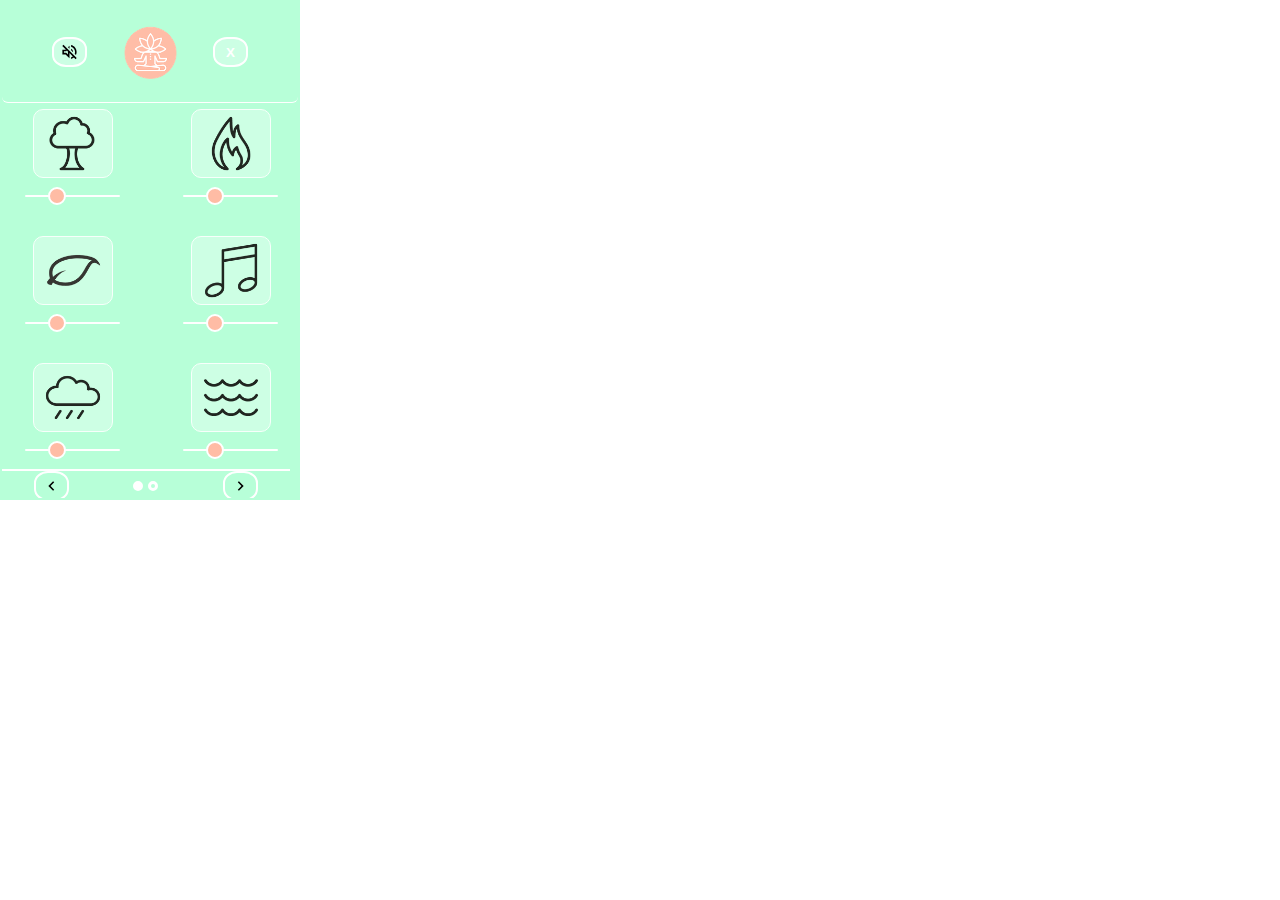
==== popup.html @ 8cbd62c6 "Sounds play in Background" ====
<!DOCTYPE html>
<html lang="en">
    <head>
        <meta charset="UTF-8" />
        <meta name="viewport" content="width=device-width, initial-scale=1.0" />
        <title>ChromeExtension</title>
        <link rel="stylesheet" href="style.css" />
        <link rel="preconnect" href="https://fonts.googleapis.com" />
        <link rel="preconnect" href="https://fonts.gstatic.com" crossorigin />
        <link rel="icon" type="image/png" href="icons/logo.png" />
        <link
            href="https://fonts.googleapis.com/css2?family=Space+Mono&display=swap"
            rel="stylesheet"
        />
        <script src="popup.js" defer></script>
        <script src="content.js" defer></script>

        <!-- <script src="background.js"></script> -->
    </head>

    <body>
        <div id="appWrapper">
            <div class="header">
                <button id="mute">
                    <svg
                        xmlns="http://www.w3.org/2000/svg"
                        height="24px"
                        viewBox="0 0 24 24"
                        width="24px"
                        fill="#000000"
                    >
                        <path d="M0 0h24v24H0V0z" fill="none" />
                        <path
                            d="M4.34 2.93L2.93 4.34 7.29 8.7 7 9H3v6h4l5 5v-6.59l4.18 4.18c-.65.49-1.38.88-2.18 1.11v2.06c1.34-.3 2.57-.92 3.61-1.75l2.05 2.05 1.41-1.41L4.34 2.93zM10 15.17L7.83 13H5v-2h2.83l.88-.88L10 11.41v3.76zM19 12c0 .82-.15 1.61-.41 2.34l1.53 1.53c.56-1.17.88-2.48.88-3.87 0-4.28-2.99-7.86-7-8.77v2.06c2.89.86 5 3.54 5 6.71zm-7-8l-1.88 1.88L12 7.76zm4.5 8c0-1.77-1.02-3.29-2.5-4.03v1.79l2.48 2.48c.01-.08.02-.16.02-.24z"
                        />
                    </svg>
                </button>

                <div id="logo"><img src="icons/logo.png" alt="Logo" /></div>
                <button id="close">X</button>
            </div>
            <div class="slides">
                <div class="soundgrid">
                    <div class="sound">
                        <div id="tree" class="icon">
                            <img src="icons/baum.png" alt="Tree" />
                        </div>
                        <div class="sliderwrapper">
                            <input
                                type="range"
                                min="0"
                                max="100"
                                value="30"
                                class="slider"
                                id="volTree"
                            />
                        </div>
                    </div>
                    <div class="sound">
                        <div id="fire" class="icon">
                            <img src="icons/fire.png" alt="Fire" />
                        </div>

                        <div class="sliderwrapper">
                            <input
                                type="range"
                                min="0"
                                max="100"
                                value="30"
                                class="slider"
                                id="volFire"
                            />
                        </div>
                    </div>
                    <div class="sound">
                        <div id="leave" class="icon">
                            <img src="icons/leave.png" alt="" />
                        </div>

                        <div class="sliderwrapper">
                            <input
                                type="range"
                                min="0"
                                max="100"
                                value="30"
                                class="slider"
                                id="volLeave"
                            />
                        </div>
                    </div>
                    <div class="sound">
                        <div id="note" class="icon">
                            <img src="icons/note.png" alt="" />
                        </div>

                        <div class="sliderwrapper">
                            <input
                                type="range"
                                min="0"
                                max="100"
                                value="30"
                                class="slider"
                                id="volWhite"
                            />
                        </div>
                    </div>
                    <div class="sound">
                        <div id="rain" class="icon">
                            <img src="icons/rain.png" alt="" />
                        </div>

                        <div class="sliderwrapper">
                            <input
                                type="range"
                                min="0"
                                max="100"
                                value="30"
                                class="slider"
                                id="volRain"
                            />
                        </div>
                    </div>
                    <div class="sound">
                        <div id="water" class="icon">
                            <img src="icons/water.png" alt="" />
                        </div>

                        <div class="sliderwrapper">
                            <input
                                type="range"
                                min="0"
                                max="100"
                                value="30"
                                class="slider myRange"
                                id="volWater"
                            />
                        </div>
                    </div>
                </div>
                <div class="slide2">
                    <div class="todolist">
                        <h2 id="todoHeading">GET STUFF DONE!</h2>
                        <div class="inputWrapper">
                            <input
                                id="todoinput"
                                type="text"
                                placeholder="Add your TODO..."
                            />
                            <button id="addbutton">
                                <svg
                                    xmlns="http://www.w3.org/2000/svg"
                                    enable-background="new 0 0 24 24"
                                    height="24px"
                                    viewBox="0 0 24 24"
                                    width="24px"
                                    fill="#000000"
                                >
                                    <rect fill="none" height="24" width="24" />
                                    <path
                                        d="M22,5.18L10.59,16.6l-4.24-4.24l1.41-1.41l2.83,2.83l10-10L22,5.18z M12,20c-4.41,0-8-3.59-8-8s3.59-8,8-8 c1.57,0,3.04,0.46,4.28,1.25l1.45-1.45C16.1,2.67,14.13,2,12,2C6.48,2,2,6.48,2,12s4.48,10,10,10c1.73,0,3.36-0.44,4.78-1.22 l-1.5-1.5C14.28,19.74,13.17,20,12,20z M19,15h-3v2h3v3h2v-3h3v-2h-3v-3h-2V15z"
                                    />
                                </svg>
                            </button>
                        </div>

                        <button id="clearbutton">
                            <svg
                                xmlns="http://www.w3.org/2000/svg"
                                height="24px"
                                viewBox="0 0 24 24"
                                width="24px"
                                fill="#000000"
                            >
                                <path d="M0 0h24v24H0V0z" fill="none" />
                                <path
                                    d="M16 9v10H8V9h8m-1.5-6h-5l-1 1H5v2h14V4h-3.5l-1-1zM18 7H6v12c0 1.1.9 2 2 2h8c1.1 0 2-.9 2-2V7z"
                                />
                            </svg>
                        </button>
                        <div id="todoswrapper"></div>
                    </div>
                </div>
            </div>

            <div class="footer">
                <button id="left" class="navbutton">
                    <svg
                        xmlns="http://www.w3.org/2000/svg"
                        height="24px"
                        viewBox="0 0 24 24"
                        width="24px"
                        fill="#000000"
                    >
                        <path d="M0 0h24v24H0V0z" fill="none" />
                        <path
                            d="M15.41 7.41L14 6l-6 6 6 6 1.41-1.41L10.83 12l4.58-4.59z"
                        />
                    </svg>
                </button>
                <div id="dotwrapper">
                    <div class="dot selected" id="dot1"></div>
                    <div class="dot" id="dot2"></div>
                    <!-- <div class="dot" id="dot3"></div> -->
                </div>
                <button id="right" class="navbutton">
                    <svg
                        xmlns="http://www.w3.org/2000/svg"
                        height="24px"
                        viewBox="0 0 24 24"
                        width="24px"
                        fill="#000000"
                    >
                        <path d="M0 0h24v24H0V0z" fill="none" />
                        <path
                            d="M10 6L8.59 7.41 13.17 12l-4.58 4.59L10 18l6-6-6-6z"
                        />
                    </svg>
                </button>
            </div>
        </div>
        <link
            href="https://fonts.googleapis.com/icon?family=Material+Icons"
            rel="stylesheet"
        />
    </body>
</html>
---- style.css ----
* {
    box-sizing: border-box;
}

body {
    height: 500px;
    width: 300px;
    overflow: hidden;
    /* background-color: #8bfdbfc5; */
    margin: 0;
    border-radius: 10px;
}

#appWrapper {
    display: grid;
    grid-template-rows: 2fr 10fr 1fr;
    height: 500px;
    width: 300px;
    overflow: hidden;
    background-color: #b7ffd8;
    border: #b7ffd8 solid 2px;
    /* border-radius: 10px; */
    margin: 0px;
}

.header {
    /* background-color: #9dfac7; */
    /* background-image: linear-gradient(#ffbba5ba, #b7ffd8); */
    background-image: linear-gradient(#b7ffd8, #b7ffd8);
    width: 296px;
    display: inline-flex;
    overflow: hidden;
    justify-content: space-between;
    align-content: space-between;
    padding: 50px;
    border-radius: 6px;
    align-items: center;
    /* border: #74f0ac 2px solid; */
    border-bottom: white solid 1px;
}

img {
    -webkit-user-drag: none;
    -khtml-user-drag: none;
    -moz-user-drag: none;
    -o-user-drag: none;
}

#mute {
    font-size: 20px;
    display: flex;
}

#logo {
    display: flex;
    height: 65px;
    width: 65px;
    overflow: hidden;
    /* border: solid white 2px; */
    border-radius: 10px;
}

.navbutton {
    display: flex;
    background-color: transparent;
    border: white 2px solid;
    font-size: 20px;
}

.soundgrid {
    display: grid;
    grid-template-columns: 1fr 1fr;
    justify-items: center;
    align-items: center;
    flex-flow: wrap;
    gap: 1em;
    /* border: #74f0ac 2px solid; */
}

.slides {
    display: grid;
    grid-template-columns: 1fr 1fr;
    width: 600px;
}

.slide2 {
    width: 300px;
    padding: 5px;
}

.todolist {
    width: 100%;
}

.sound {
    display: flex;
    flex-direction: column;
    align-items: center;
    justify-content: end;
    gap: 5%;
    height: 100px;
    width: 100px;
}

.icon {
    display: flex;
    height: 80px;
    width: 80px;
    overflow: hidden;
    justify-content: center;
    border: white solid 2px;
    border-radius: 10px;
    opacity: 90%;
    background-color: rgba(255, 255, 255, 0.354);
    border: white solid 1px;
}

.icon:active {
    opacity: 30%;
}

button:active {
    opacity: 70%;
}

.icon:hover {
    animation: popout 1s ease;
    border: white 3px solid;
    cursor: pointer;
}

@keyframes popout {
    from {
        transform: scale(1);
    }
    20% {
        transform: scale(115%);
    }
    to {
        transform: scale(1);
    }
}

.sliderwrapper {
    bottom: 0%;
    height: 30px;
    width: 100%;
}

.slider {
    -webkit-appearance: none;
    background-color: white;
    height: 2px;
    border-radius: 10px;
    outline: none;
    width: 95px;
}

.slider::-webkit-slider-thumb {
    -webkit-appearance: none;
    appearance: none;
    width: 18px;
    height: 18px;
    border-radius: 50%;
    border: 2px white solid;
    background: #ffbca5;
    cursor: pointer;
}

.slider:hover {
    background: #6e6e6e;
}

.footer {
    display: inline-flex;
    justify-content: space-around;
    align-items: center;
    background-color: #b7ffd8;
    width: 48%;
    /* border: #74f0ac 2px solid; */
    border-top: white solid 2px;
}

#dotwrapper {
    position: relative;
    display: inline-flex;
    gap: 5px;
}

.dot {
    border: white 3px solid;
    border-radius: 50%;
    height: 10px;
    width: 10px;
}

.selected {
    background-color: white;
}

button {
    color: white;
    font-weight: bold;
    font-family: "Franklin Gothic Medium", "Arial Narrow", Arial, sans-serif;
    /* border: white 2px solid; */
    border: white solid 2px;
    background-color: rgba(255, 255, 255, 0.3);
    border-radius: 40%;
    height: 30px;
    width: 35px;
}

/* Hier könnte man auch überlegen, 
mit classen wie moveleft-400 moveleft-800 moveleft-1200 
und diese klassen dann anstelle von on off zu benutzten */

.left {
    transform: translateX(-300px);
    transition: 0.5s;
    /* left: 0; */
}

.right {
    transform: translateX(0px);
    transition: 0.5s;
    /* right: 0; */
}

button {
    cursor: pointer;
}

button:hover {
    animation: popout 1s ease;
    border: white 3px solid;
}

#addbutton {
    width: 40px;
    height: 30px;
    /* border: black 2px solid; */
    color: black;
}

.inputWrapper {
    width: 100%;
    display: grid;
    grid-template-columns: 1fr 1fr 5fr;
    gap: 10px;
}

#clearbutton {
    width: 40px;
    height: 30px;
    position: relative;
    right: 25px;
    top: -29px;
    float: right;
    color: black;
}

#todoswrapper {
    overflow: scroll;
    margin-top: 20px;
    height: 220px;
    width: 285px;
    border: solid white 1px;
    border-radius: 5%;
    background-color: rgba(255, 255, 255, 0.37);
}

#todoHeading {
    display: flex;
    width: 98%;
    justify-content: center;
    font-family: "Space Mono", monospace;
    box-shadow: 1px 2px 2px rgba(0, 0, 0, 0.598);
}

.todo {
    font-size: 15px;
    font-weight: bold;
    font-style: unset;
    padding-left: 10px;
    font-family: "Space Mono", monospace;
}

#todoinput {
    border: white 3px solid;
    height: 30px;
    box-shadow: 2px 2px 2px rgba(0, 0, 0, 0.598);
}

.todobox {
    width: 100%;
    height: 30px;
    display: flex;
    flex-direction: row;
    align-items: center;
}

.checkbox {
    /* -webkit-appearance: none; */
    border: white 2px solid;
    height: 15px;
    width: 15px;
}

/* .checked {
    background-color: tomato;
    height: 10px;
    width: 10px;
} */
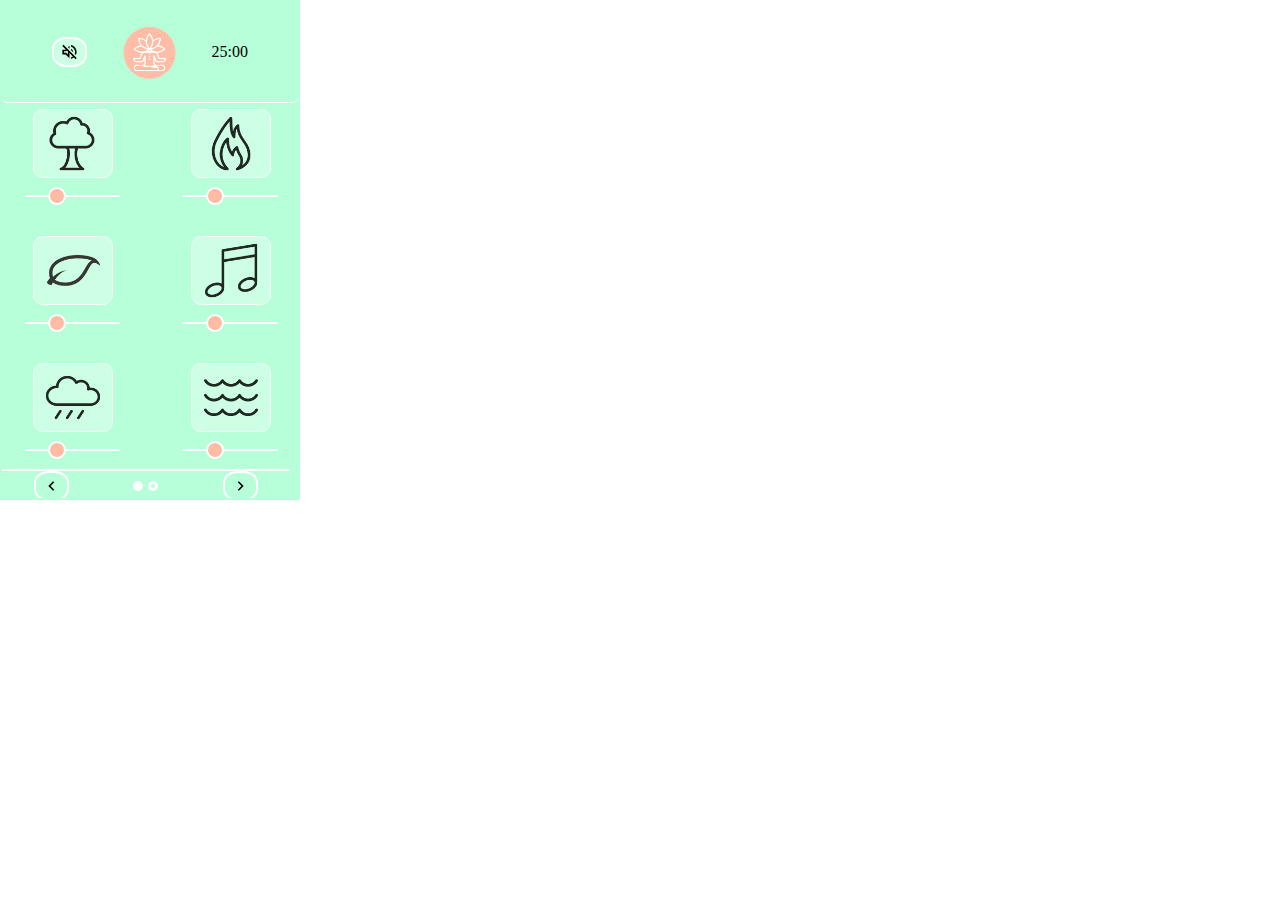
==== commit ab7c672c: "A TI DIEGO :)" ====
--- a/popup.html
+++ b/popup.html
@@ -13,7 +13,7 @@
             rel="stylesheet"
         />
         <script src="popup.js" defer></script>
-        <script src="content.js" defer></script>
+        <!-- <script src="content.js" defer></script> -->
 
         <!-- <script src="background.js"></script> -->
     </head>
@@ -37,7 +37,7 @@
                 </button>
 
                 <div id="logo"><img src="icons/logo.png" alt="Logo" /></div>
-                <button id="close">X</button>
+                <span id="timer">25:00</span>
             </div>
             <div class="slides">
                 <div class="soundgrid">
--- a/style.css
+++ b/style.css
@@ -210,6 +210,9 @@
     width: 35px;
 }
 
+.active {
+    border: 2px solid black;
+}
 /* Hier könnte man auch überlegen, 
 mit classen wie moveleft-400 moveleft-800 moveleft-1200 
 und diese klassen dann anstelle von on off zu benutzten */
@@ -311,3 +314,7 @@
     height: 10px;
     width: 10px;
 } */
+
+#timer {
+    color: black;
+}
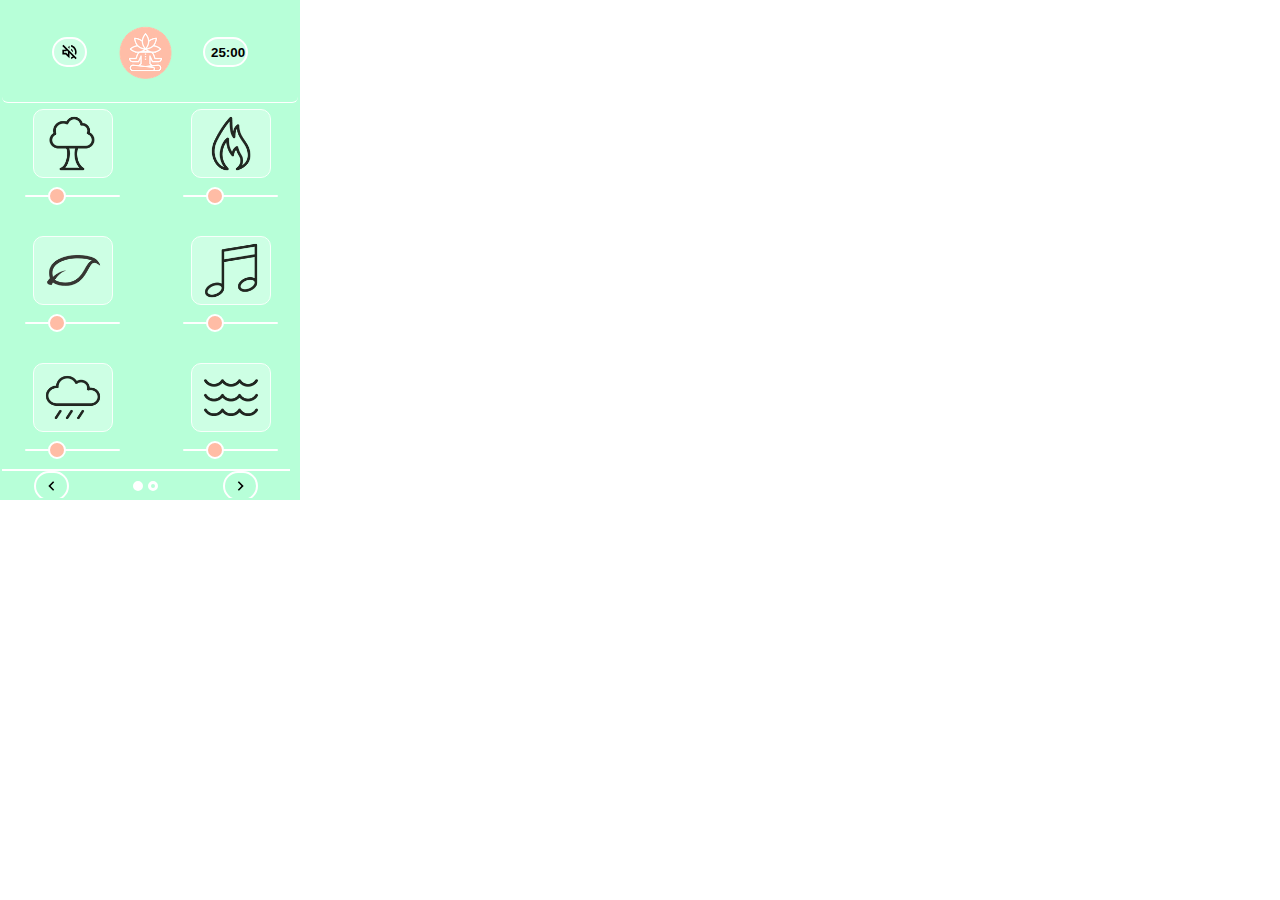
==== commit 9b8e88db: "A TI DIEGO :)" ====
--- a/popup.html
+++ b/popup.html
@@ -37,7 +37,7 @@
                 </button>
 
                 <div id="logo"><img src="icons/logo.png" alt="Logo" /></div>
-                <span id="timer">25:00</span>
+                <button id="timer">25:00</button>
             </div>
             <div class="slides">
                 <div class="soundgrid">
--- a/style.css
+++ b/style.css
@@ -125,7 +125,7 @@
 
 .icon:hover {
     animation: popout 1s ease;
-    border: white 3px solid;
+    border: black 2px solid;
     cursor: pointer;
 }
 
@@ -205,7 +205,7 @@
     /* border: white 2px solid; */
     border: white solid 2px;
     background-color: rgba(255, 255, 255, 0.3);
-    border-radius: 40%;
+    border-radius: 15px;
     height: 30px;
     width: 35px;
 }
@@ -272,6 +272,11 @@
     background-color: rgba(255, 255, 255, 0.37);
 }
 
+::-webkit-scrollbar-thumb {
+    width: 10px;
+    background-color: #ffbca5;
+}
+
 #todoHeading {
     display: flex;
     width: 98%;
@@ -317,4 +322,5 @@
 
 #timer {
     color: black;
-}
+    width: 45px;
+}
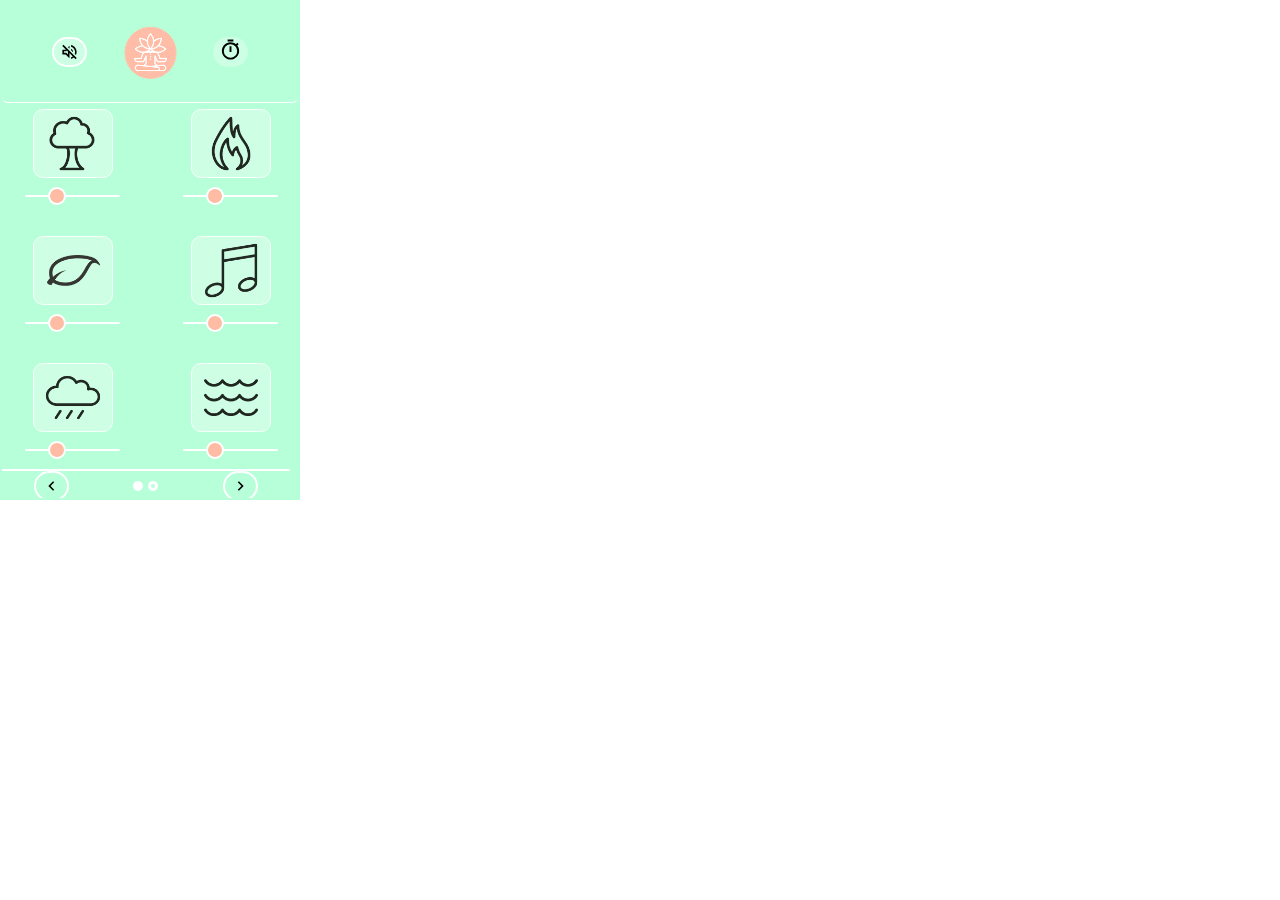
==== commit 27218554: "ZONE FINAL" ====
--- a/popup.html
+++ b/popup.html
@@ -37,7 +37,19 @@
                 </button>
 
                 <div id="logo"><img src="icons/logo.png" alt="Logo" /></div>
-                <button id="timer">25:00</button>
+                <button id="timer">
+                    <svg
+                        xmlns="http://www.w3.org/2000/svg"
+                        height="24px"
+                        viewBox="0 0 24 24"
+                        width="24px"
+                        fill="#000000"
+                    >
+                        <path
+                            d="M9 3V1H15V3ZM11 14H13V8H11ZM12 22Q10.15 22 8.512 21.288Q6.875 20.575 5.65 19.35Q4.425 18.125 3.712 16.488Q3 14.85 3 13Q3 11.15 3.712 9.512Q4.425 7.875 5.65 6.65Q6.875 5.425 8.512 4.713Q10.15 4 12 4Q13.55 4 14.975 4.5Q16.4 5 17.65 5.95L19.05 4.55L20.45 5.95L19.05 7.35Q20 8.6 20.5 10.025Q21 11.45 21 13Q21 14.85 20.288 16.488Q19.575 18.125 18.35 19.35Q17.125 20.575 15.488 21.288Q13.85 22 12 22ZM12 20Q14.9 20 16.95 17.95Q19 15.9 19 13Q19 10.1 16.95 8.05Q14.9 6 12 6Q9.1 6 7.05 8.05Q5 10.1 5 13Q5 15.9 7.05 17.95Q9.1 20 12 20ZM12 13Q12 13 12 13Q12 13 12 13Q12 13 12 13Q12 13 12 13Q12 13 12 13Q12 13 12 13Q12 13 12 13Q12 13 12 13Z"
+                        />
+                    </svg>
+                </button>
             </div>
             <div class="slides">
                 <div class="soundgrid">
--- a/style.css
+++ b/style.css
@@ -313,6 +313,9 @@
     height: 15px;
     width: 15px;
 }
+.checkbox:hover {
+    cursor: pointer;
+}
 
 /* .checked {
     background-color: tomato;
@@ -321,6 +324,8 @@
 } */
 
 #timer {
+    font-size: 20px;
+    display: flex;
     color: black;
-    width: 45px;
-}
+    border: none;
+}
